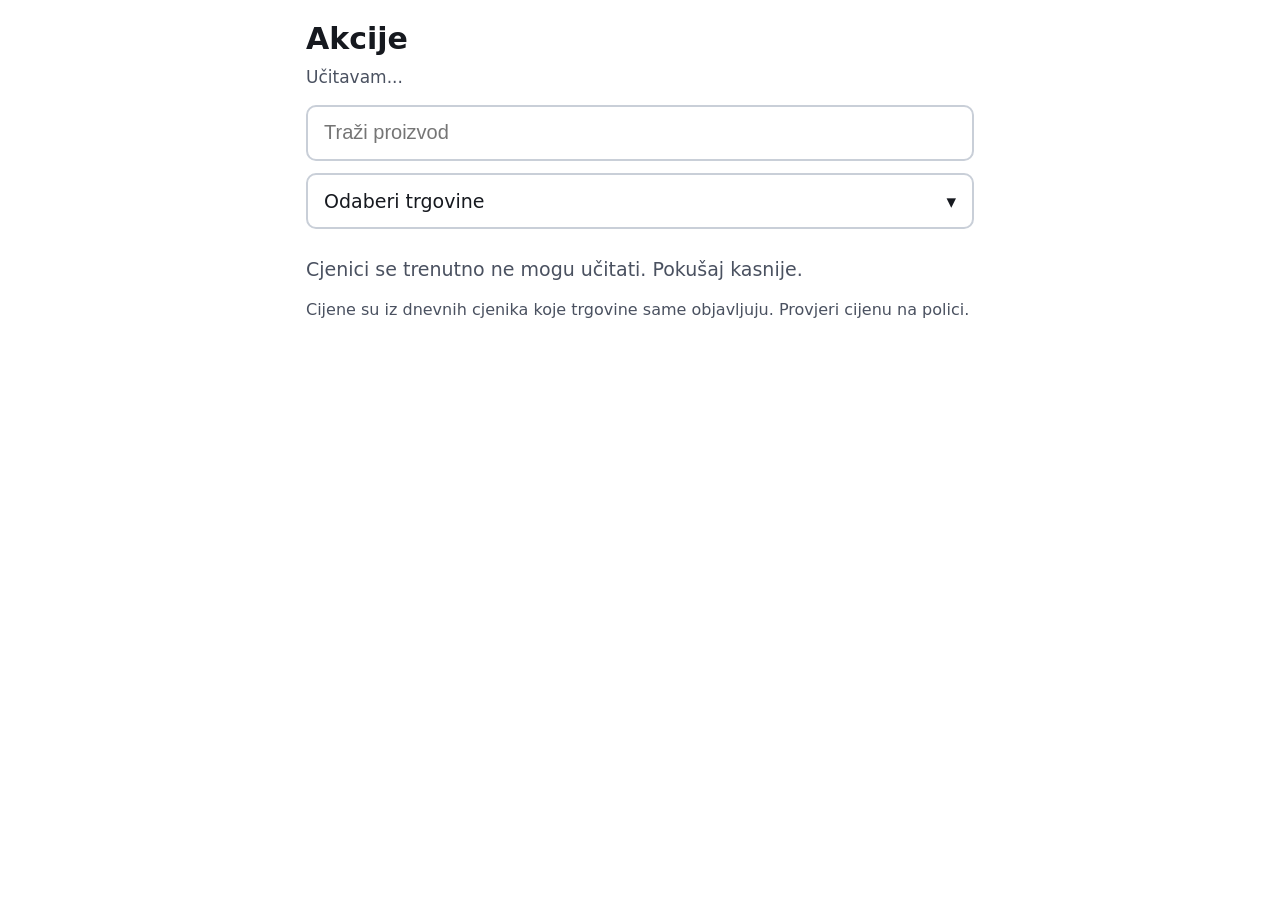
==== site/akcije/index.html @ f59a2dac "Stranica s akcijama: devet trgovina u Sisku i Velikoj Gorici, PWA Druga stranica na /akcije/, potpun" ====
<!doctype html>
<html lang="hr">
<head>
  <meta charset="utf-8">
  <meta name="viewport" content="width=device-width, initial-scale=1, viewport-fit=cover">
  <title>Akcije - Sisak i Velika Gorica</title>
  <meta name="description" content="Proizvodi na akciji u trgovinama u Sisku i Velikoj Gorici, iz dnevnih cjenika.">
  <meta name="theme-color" content="#c2410c">
  <link rel="manifest" href="manifest.webmanifest?v=dev">
  <link rel="icon" type="image/png" href="icon-192.png">
  <link rel="apple-touch-icon" href="apple-touch-icon.png">
  <meta name="apple-mobile-web-app-capable" content="yes">
  <meta name="apple-mobile-web-app-title" content="Akcije">
  <meta name="apple-mobile-web-app-status-bar-style" content="black-translucent">
  <link rel="stylesheet" href="style.css?v=dev">
</head>
<body>
  <header>
    <h1>Akcije</h1>
    <p id="updated" class="sub">Učitavam...</p>
    <label class="search">
      <span class="sr">Traži proizvod</span>
      <input id="q" type="search" placeholder="Traži proizvod" autocomplete="off" enterkeyhint="search">
    </label>
    <button id="filtersToggle" type="button" aria-expanded="false" aria-controls="filters">
      Odaberi trgovine
    </button>
    <div id="filters" hidden>
      <div id="stores" class="chips"></div>
      <button id="allStores" type="button" class="plain">Uključi sve trgovine</button>
    </div>
  </header>

  <main>
    <p id="note" class="note" hidden></p>
    <p id="status">Učitavam cjenike...</p>
    <ul id="results"></ul>
    <button id="more" type="button" hidden>Prikaži još</button>
  </main>

  <footer>
    <p id="sources"></p>
    <p>Cijene su iz dnevnih cjenika koje trgovine same objavljuju. Provjeri cijenu na polici.</p>
  </footer>

  <script src="app.js?v=dev"></script>
</body>
</html>
---- site/akcije/style.css ----
/* Stranica je namijenjena starijim korisnicima na mobitelu: krupan tekst, jak kontrast,
   jedan stupac, dodirne mete najmanje 48px. Namjerno bez tamne teme - kontrast je
   predvidiv i najjači na bijeloj podlozi. */
:root {
  --bg: #ffffff;
  --card: #ffffff;
  --text: #16191f;
  --muted: #4a5160;
  --line: #c9cfd8;
  --sale: #b03408;
  --sale-bg: #fdf1ec;
  --accent: #15467d;
}
* { box-sizing: border-box; }
html { -webkit-text-size-adjust: 100%; }
body {
  margin: 0;
  font: 19px/1.5 system-ui, -apple-system, "Segoe UI", sans-serif;
  background: var(--bg);
  color: var(--text);
}
header, main, footer { max-width: 700px; margin: 0 auto; padding: 0 16px; }

h1 { font-size: 30px; margin: 16px 0 4px; }
.sub { margin: 0 0 14px; color: var(--muted); font-size: 17px; }
.sr { position: absolute; width: 1px; height: 1px; overflow: hidden; clip: rect(0 0 0 0); }

.search { display: block; }
#q {
  width: 100%;
  padding: 14px 16px;
  font-size: 20px;
  border: 2px solid var(--line);
  border-radius: 10px;
  background: #fff;
  color: var(--text);
  min-height: 56px;
}
#q:focus { outline: 3px solid var(--accent); outline-offset: 1px; border-color: var(--accent); }

button {
  font: inherit;
  cursor: pointer;
  border-radius: 10px;
  min-height: 52px;
}
#filtersToggle {
  width: 100%;
  margin: 12px 0;
  padding: 12px 16px;
  border: 2px solid var(--line);
  background: #fff;
  color: var(--text);
  text-align: left;
  font-size: 19px;
}
#filtersToggle::after { content: " ▾"; float: right; }
#filtersToggle[aria-expanded="true"]::after { content: " ▴"; }

.chips { display: flex; flex-direction: column; gap: 8px; margin-bottom: 10px; }
.chip {
  display: flex;
  align-items: center;
  gap: 12px;
  width: 100%;
  padding: 12px 16px;
  border: 2px solid var(--line);
  background: #fff;
  color: var(--text);
  text-align: left;
  font-size: 19px;
}
.chip::before {
  content: "";
  flex: none;
  width: 26px;
  height: 26px;
  border: 2px solid var(--muted);
  border-radius: 6px;
}
.chip[aria-pressed="true"] { border-color: var(--accent); }
.chip[aria-pressed="true"]::before {
  border-color: var(--accent);
  background: var(--accent) center/72% no-repeat
    url("data:image/svg+xml,%3Csvg xmlns='http://www.w3.org/2000/svg' viewBox='0 0 24 24'%3E%3Cpath fill='none' stroke='%23fff' stroke-width='3.5' stroke-linecap='round' stroke-linejoin='round' d='M5 12.5l5 5L19 6.5'/%3E%3C/svg%3E");
}
.chipName { display: block; }
.chipName small { display: block; color: var(--muted); font-size: 16px; font-weight: 400; }
.chipCount { color: var(--muted); font-size: 16px; margin-left: auto; white-space: nowrap; }
.chip.err { color: var(--muted); }
.plain {
  width: 100%;
  padding: 10px;
  border: 2px solid var(--line);
  background: #fff;
  color: var(--accent);
  font-size: 18px;
}

.note {
  background: var(--sale-bg);
  border: 2px solid var(--sale);
  border-radius: 10px;
  padding: 12px 16px;
  margin: 0 0 14px;
  font-size: 18px;
}
#status { font-size: 19px; color: var(--muted); margin: 14px 0; }

ul { list-style: none; padding: 0; margin: 0; }
li.item {
  border: 2px solid var(--line);
  border-radius: 12px;
  padding: 14px 16px;
  margin-bottom: 12px;
  background: var(--card);
}
.name { font-size: 21px; font-weight: 700; margin: 0 0 2px; }
.meta { color: var(--muted); font-size: 17px; margin: 0 0 8px; }
.store { font-size: 18px; font-weight: 600; margin: 0 0 10px; }
.store span { font-weight: 400; color: var(--muted); }

.prices { display: flex; align-items: center; flex-wrap: wrap; gap: 10px; }
.now { font-size: 30px; font-weight: 800; color: var(--sale); }
.was { font-size: 18px; color: var(--muted); margin: 6px 0 0; }
.was b { font-weight: 600; }
.off {
  background: var(--sale);
  color: #fff;
  font-size: 18px;
  font-weight: 700;
  border-radius: 8px;
  padding: 2px 10px;
  white-space: nowrap;
}
.per { color: var(--muted); font-size: 17px; margin: 6px 0 0; }

#more {
  display: block;
  width: 100%;
  margin: 8px 0 24px;
  padding: 14px;
  border: 2px solid var(--accent);
  background: #fff;
  color: var(--accent);
  font-size: 20px;
  font-weight: 600;
}
#more[hidden] { display: none; }

footer { color: var(--muted); font-size: 16px; padding-bottom: 32px; }
footer p { margin: 6px 0; }
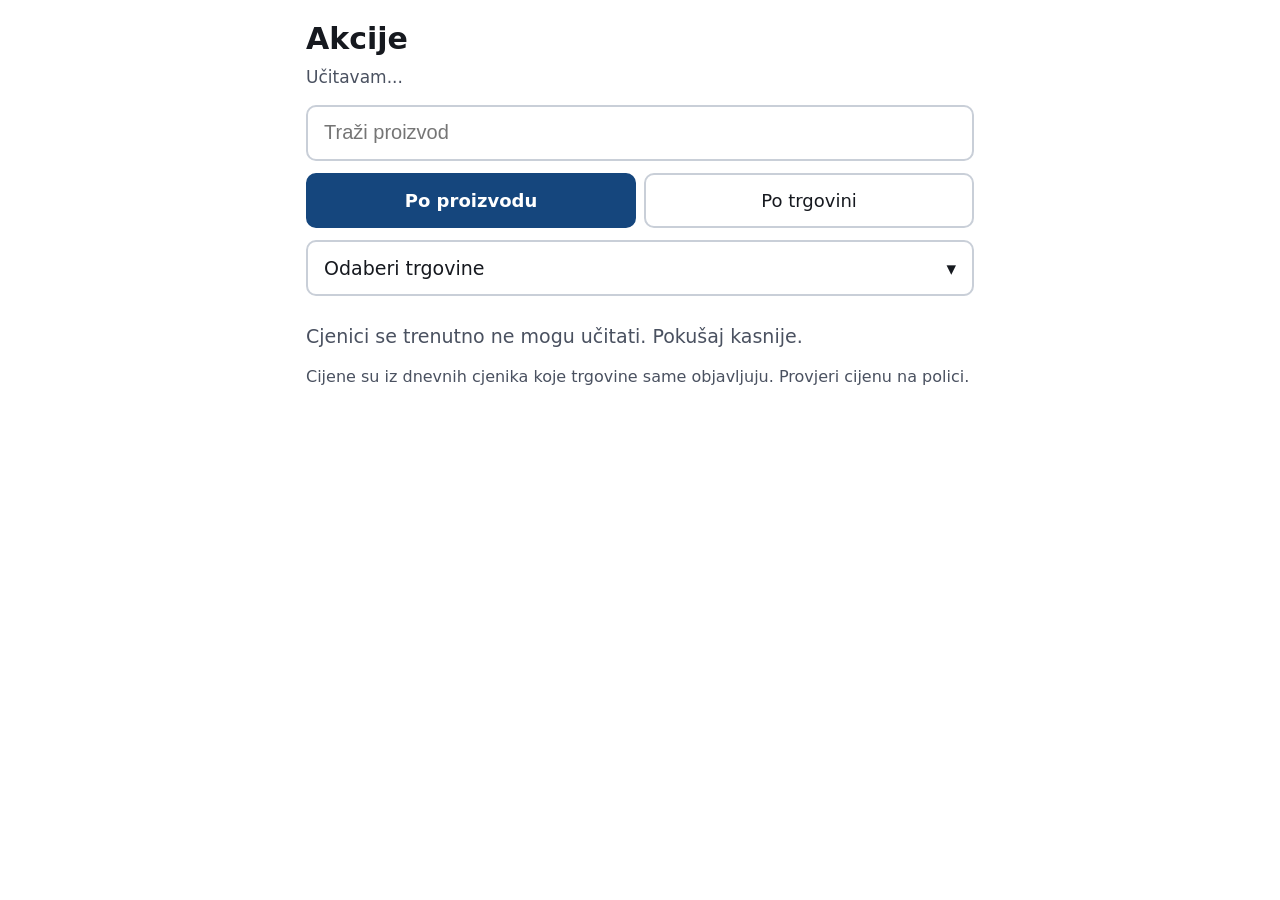
==== commit f6188d97: "Prikaz po trgovini na stranici s akcijama Iste oznake kao na glavnoj stranici: "Po proizvodu" i "Po " ====
--- a/site/akcije/index.html
+++ b/site/akcije/index.html
@@ -22,6 +22,10 @@
       <span class="sr">Traži proizvod</span>
       <input id="q" type="search" placeholder="Traži proizvod" autocomplete="off" enterkeyhint="search">
     </label>
+    <div id="prikaz" class="seg" role="group" aria-label="Način prikaza">
+      <button type="button" data-group="product" aria-pressed="true">Po proizvodu</button>
+      <button type="button" data-group="store" aria-pressed="false">Po trgovini</button>
+    </div>
     <button id="filtersToggle" type="button" aria-expanded="false" aria-controls="filters">
       Odaberi trgovine
     </button>
--- a/site/akcije/style.css
+++ b/site/akcije/style.css
@@ -57,6 +57,22 @@
 #filtersToggle::after { content: " ▾"; float: right; }
 #filtersToggle[aria-expanded="true"]::after { content: " ▴"; }
 
+.seg { display: flex; gap: 8px; margin-top: 12px; }
+.seg button {
+  flex: 1;
+  padding: 12px 8px;
+  border: 2px solid var(--line);
+  background: #fff;
+  color: var(--text);
+  font-size: 18px;
+}
+.seg button[aria-pressed="true"] {
+  background: var(--accent);
+  border-color: var(--accent);
+  color: #fff;
+  font-weight: 700;
+}
+
 .chips { display: flex; flex-direction: column; gap: 8px; margin-bottom: 10px; }
 .chip {
   display: flex;
@@ -115,6 +131,27 @@
   margin-bottom: 12px;
   background: var(--card);
 }
+li.sekcija { margin-bottom: 16px; }
+li.sekcija summary {
+  display: flex;
+  justify-content: space-between;
+  align-items: center;
+  gap: 10px;
+  padding: 14px 16px;
+  min-height: 56px;
+  border: 2px solid var(--accent);
+  border-radius: 12px;
+  background: #fff;
+  font-size: 20px;
+  cursor: pointer;
+  list-style: none;
+}
+li.sekcija summary::-webkit-details-marker { display: none; }
+li.sekcija summary::after { content: "▴"; color: var(--accent); }
+li.sekcija details:not([open]) summary::after { content: "▾"; }
+li.sekcija summary span { color: var(--muted); font-size: 17px; white-space: nowrap; }
+li.sekcija ul { margin-top: 12px; }
+
 .name { font-size: 21px; font-weight: 700; margin: 0 0 2px; }
 .meta { color: var(--muted); font-size: 17px; margin: 0 0 8px; }
 .store { font-size: 18px; font-weight: 600; margin: 0 0 10px; }
